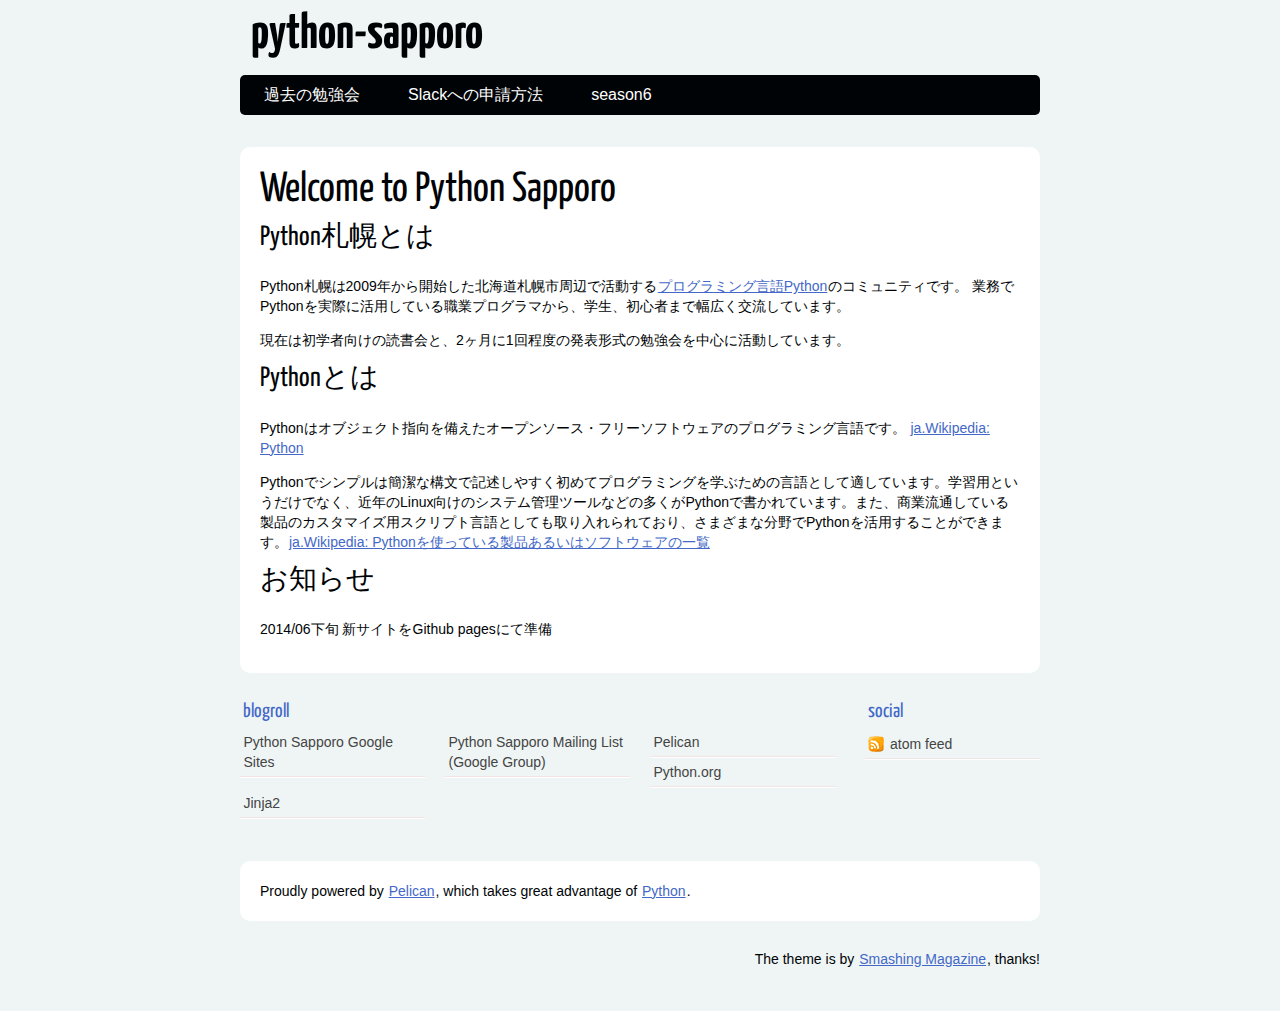
==== index.html @ fd785931 "Update documentation" ====
<!DOCTYPE html>
<html lang="ja">
<head>
        <meta charset="utf-8" />
        <title>Welcome to Python Sapporo</title>
        <link rel="stylesheet" href="http://python-sapporo.github.io/theme/css/main.css" />
        <link href="http://python-sapporo.github.io/feeds/all.atom.xml" type="application/atom+xml" rel="alternate" title="python-sapporo Atom Feed" />

        <!--[if IE]>
            <script src="http://html5shiv.googlecode.com/svn/trunk/html5.js"></script>
        <![endif]-->
</head>

<body id="index" class="home">
        <header id="banner" class="body">
                <h1><a href="http://python-sapporo.github.io/">python-sapporo </a></h1>
                <nav><ul>
                    <li><a href="http://python-sapporo.github.io/pages/history.html">過去の勉強会</a></li>
                    <li><a href="http://python-sapporo.github.io/pages/apply-to-slack.html">Slackへの申請方法</a></li>
                    <li><a href="http://python-sapporo.github.io/category/season6.html">season6</a></li>
                </ul></nav>
        </header><!-- /#banner -->
<section id="content" class="body">
    <h1 class="entry-title">Welcome to Python Sapporo</h1>
    
    <h1>Python札幌とは</h1>
<p>Python札幌は2009年から開始した北海道札幌市周辺で活動する<a href="http://www.python.org">プログラミング言語Python</a>のコミュニティです。
業務でPythonを実際に活用している職業プログラマから、学生、初心者まで幅広く交流しています。</p>
<p>現在は初学者向けの読書会と、2ヶ月に1回程度の発表形式の勉強会を中心に活動しています。</p>
<h1>Pythonとは</h1>
<p>Pythonはオブジェクト指向を備えたオープンソース・フリーソフトウェアのプログラミング言語です。 <a href="http://ja.wikipedia.org/wiki/Python">ja.Wikipedia: Python</a></p>
<p>Pythonでシンプルは簡潔な構文で記述しやすく初めてプログラミングを学ぶための言語として適しています。学習用というだけでなく、近年のLinux向けのシステム管理ツールなどの多くがPythonで書かれています。また、商業流通している製品のカスタマイズ用スクリプト言語としても取り入れられており、さまざまな分野でPythonを活用することができます。<a href="http://ja.wikipedia.org/wiki/Python%E3%82%92%E4%BD%BF%E3%81%A3%E3%81%A6%E3%81%84%E3%82%8B%E8%A3%BD%E5%93%81%E3%81%82%E3%82%8B%E3%81%84%E3%81%AF%E3%82%BD%E3%83%95%E3%83%88%E3%82%A6%E3%82%A7%E3%82%A2%E3%81%AE%E4%B8%80%E8%A6%A7">ja.Wikipedia: Pythonを使っている製品あるいはソフトウェアの一覧</a></p>
<h1>お知らせ</h1>
<p>2014/06下旬 新サイトをGithub pagesにて準備</p>
</section>
        <section id="extras" class="body">
                <div class="blogroll">
                        <h2>blogroll</h2>
                        <ul>
                            <li><a href="https://sites.google.com/site/pythonsapporo/">Python Sapporo Google Sites</a></li>
                            <li><a href="https://groups.google.co.jp/group/python-sapporo">Python Sapporo Mailing List (Google Group)</a></li>
                            <li><a href="http://getpelican.com/">Pelican</a></li>
                            <li><a href="http://python.org/">Python.org</a></li>
                            <li><a href="http://jinja.pocoo.org/">Jinja2</a></li>
                        </ul>
                </div><!-- /.blogroll -->
                <div class="social">
                        <h2>social</h2>
                        <ul>
                            <li><a href="http://python-sapporo.github.io/feeds/all.atom.xml" type="application/atom+xml" rel="alternate">atom feed</a></li>

                        </ul>
                </div><!-- /.social -->
        </section><!-- /#extras -->

        <footer id="contentinfo" class="body">
                <address id="about" class="vcard body">
                Proudly powered by <a href="http://getpelican.com/">Pelican</a>, which takes great advantage of <a href="http://python.org">Python</a>.
                </address><!-- /#about -->

                <p>The theme is by <a href="http://coding.smashingmagazine.com/2009/08/04/designing-a-html-5-layout-from-scratch/">Smashing Magazine</a>, thanks!</p>
        </footer><!-- /#contentinfo -->

</body>
</html>
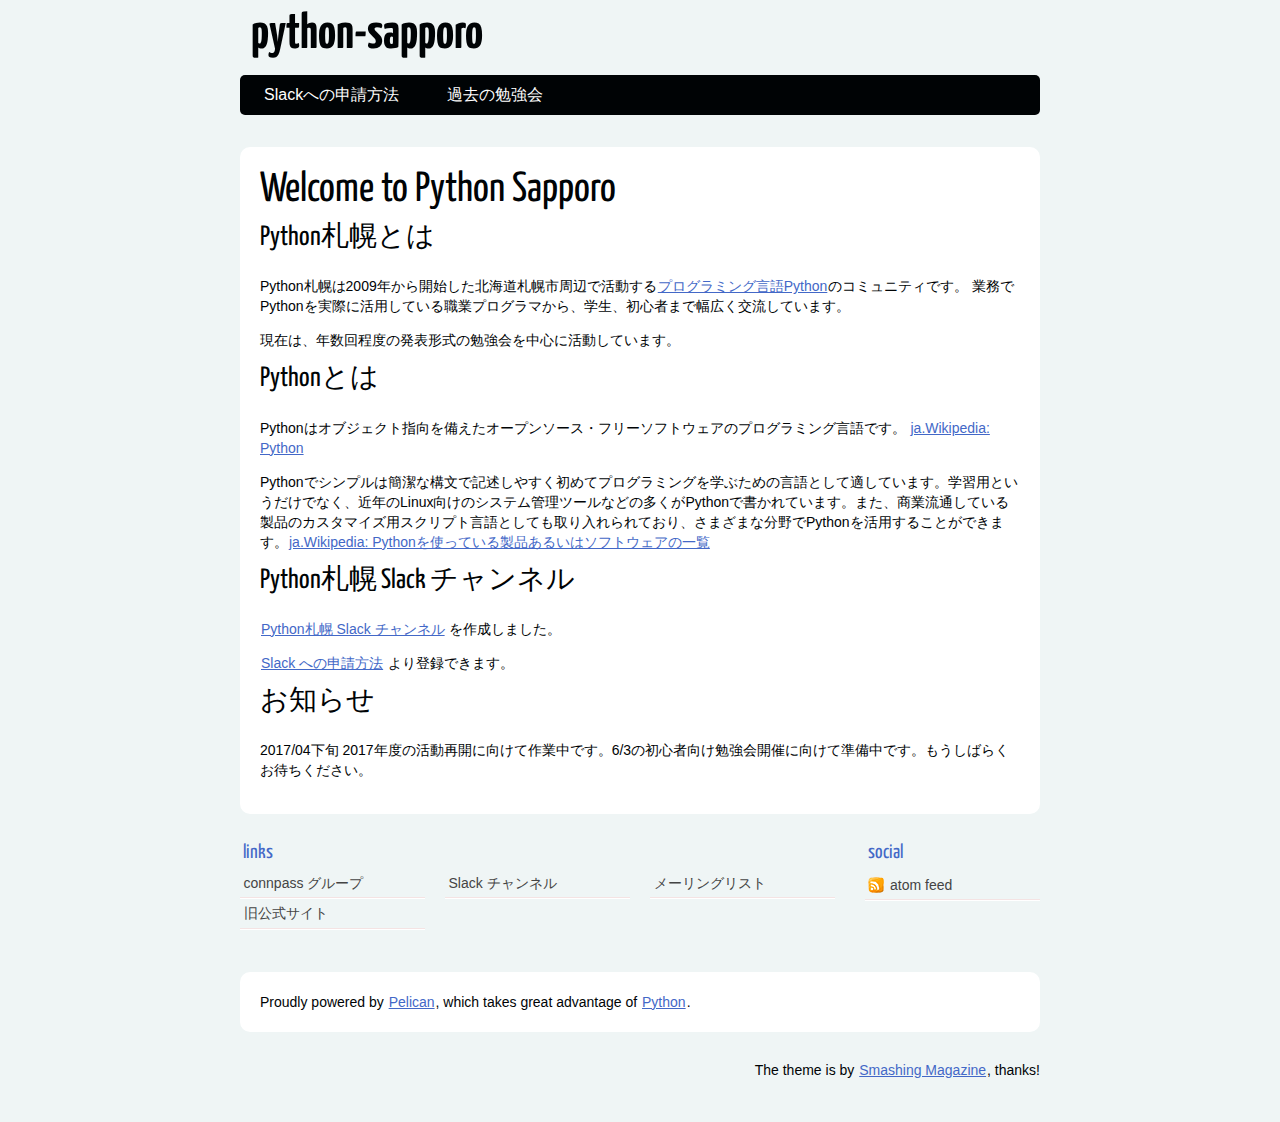
==== commit 51d8fe3e: "Generate Pelican site" ====
--- a/index.html
+++ b/index.html
@@ -7,7 +7,7 @@
         <link href="http://python-sapporo.github.io/feeds/all.atom.xml" type="application/atom+xml" rel="alternate" title="python-sapporo Atom Feed" />
 
         <!--[if IE]>
-            <script src="http://html5shiv.googlecode.com/svn/trunk/html5.js"></script>
+            <script src="https://html5shiv.googlecode.com/svn/trunk/html5.js"></script>
         <![endif]-->
 </head>
 
@@ -15,9 +15,8 @@
         <header id="banner" class="body">
                 <h1><a href="http://python-sapporo.github.io/">python-sapporo </a></h1>
                 <nav><ul>
+                    <li><a href="http://python-sapporo.github.io/pages/apply-to-slack.html">Slackへの申請方法</a></li>
                     <li><a href="http://python-sapporo.github.io/pages/history.html">過去の勉強会</a></li>
-                    <li><a href="http://python-sapporo.github.io/pages/apply-to-slack.html">Slackへの申請方法</a></li>
-                    <li><a href="http://python-sapporo.github.io/category/season6.html">season6</a></li>
                 </ul></nav>
         </header><!-- /#banner -->
 <section id="content" class="body">
@@ -26,22 +25,24 @@
     <h1>Python札幌とは</h1>
 <p>Python札幌は2009年から開始した北海道札幌市周辺で活動する<a href="http://www.python.org">プログラミング言語Python</a>のコミュニティです。
 業務でPythonを実際に活用している職業プログラマから、学生、初心者まで幅広く交流しています。</p>
-<p>現在は初学者向けの読書会と、2ヶ月に1回程度の発表形式の勉強会を中心に活動しています。</p>
+<p>現在は、年数回程度の発表形式の勉強会を中心に活動しています。</p>
 <h1>Pythonとは</h1>
 <p>Pythonはオブジェクト指向を備えたオープンソース・フリーソフトウェアのプログラミング言語です。 <a href="http://ja.wikipedia.org/wiki/Python">ja.Wikipedia: Python</a></p>
 <p>Pythonでシンプルは簡潔な構文で記述しやすく初めてプログラミングを学ぶための言語として適しています。学習用というだけでなく、近年のLinux向けのシステム管理ツールなどの多くがPythonで書かれています。また、商業流通している製品のカスタマイズ用スクリプト言語としても取り入れられており、さまざまな分野でPythonを活用することができます。<a href="http://ja.wikipedia.org/wiki/Python%E3%82%92%E4%BD%BF%E3%81%A3%E3%81%A6%E3%81%84%E3%82%8B%E8%A3%BD%E5%93%81%E3%81%82%E3%82%8B%E3%81%84%E3%81%AF%E3%82%BD%E3%83%95%E3%83%88%E3%82%A6%E3%82%A7%E3%82%A2%E3%81%AE%E4%B8%80%E8%A6%A7">ja.Wikipedia: Pythonを使っている製品あるいはソフトウェアの一覧</a></p>
+<h1>Python札幌 Slack チャンネル</h1>
+<p><a href="https://pysap.slack.com/messages/pysap/">Python札幌 Slack チャンネル</a> を作成しました。</p>
+<p><a href="http://python-sapporo.github.io/pages/apply-to-slack.html">Slack への申請方法</a> より登録できます。</p>
 <h1>お知らせ</h1>
-<p>2014/06下旬 新サイトをGithub pagesにて準備</p>
+<p>2017/04下旬 2017年度の活動再開に向けて作業中です。6/3の初心者向け勉強会開催に向けて準備中です。もうしばらくお待ちください。</p>
 </section>
         <section id="extras" class="body">
                 <div class="blogroll">
-                        <h2>blogroll</h2>
+                        <h2>links</h2>
                         <ul>
-                            <li><a href="https://sites.google.com/site/pythonsapporo/">Python Sapporo Google Sites</a></li>
-                            <li><a href="https://groups.google.co.jp/group/python-sapporo">Python Sapporo Mailing List (Google Group)</a></li>
-                            <li><a href="http://getpelican.com/">Pelican</a></li>
-                            <li><a href="http://python.org/">Python.org</a></li>
-                            <li><a href="http://jinja.pocoo.org/">Jinja2</a></li>
+                            <li><a href="https://python-sapporo.connpass.com/">connpass グループ</a></li>
+                            <li><a href="https://pysap.slack.com/messages/pysap/">Slack チャンネル</a></li>
+                            <li><a href="https://groups.google.co.jp/group/python-sapporo">メーリングリスト</a></li>
+                            <li><a href="https://sites.google.com/site/pythonsapporo/">旧公式サイト</a></li>
                         </ul>
                 </div><!-- /.blogroll -->
                 <div class="social">
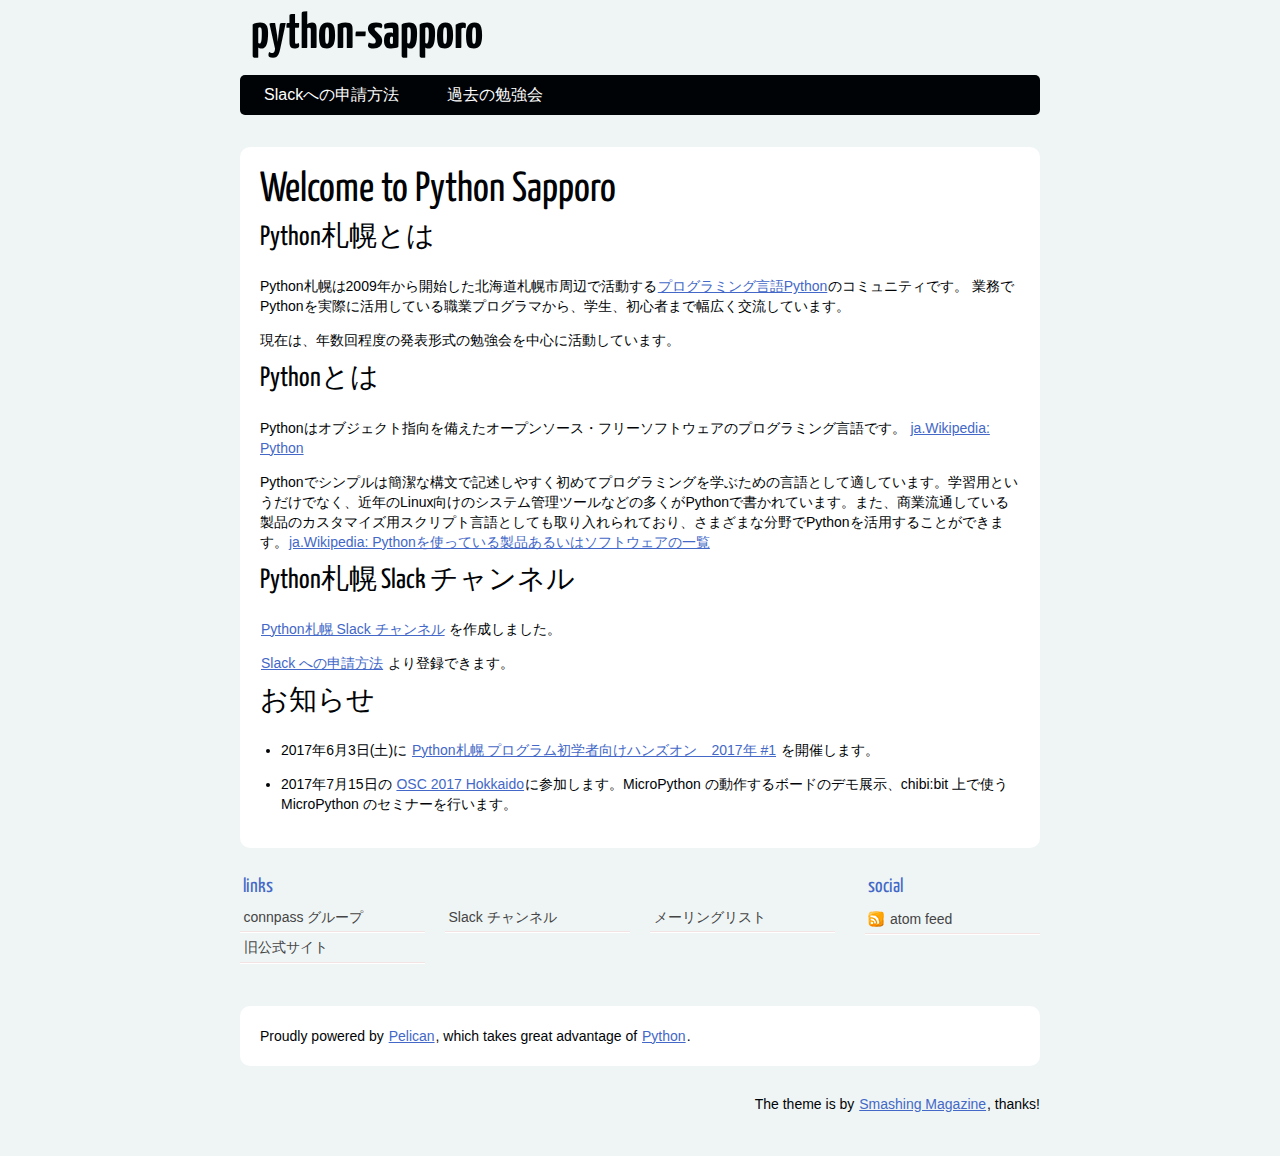
==== commit dd02453a: "Generate Pelican site" ====
--- a/index.html
+++ b/index.html
@@ -33,7 +33,14 @@
 <p><a href="https://pysap.slack.com/messages/pysap/">Python札幌 Slack チャンネル</a> を作成しました。</p>
 <p><a href="http://python-sapporo.github.io/pages/apply-to-slack.html">Slack への申請方法</a> より登録できます。</p>
 <h1>お知らせ</h1>
-<p>2017/04下旬 2017年度の活動再開に向けて作業中です。6/3の初心者向け勉強会開催に向けて準備中です。もうしばらくお待ちください。</p>
+<ul>
+<li>
+<p>2017年6月3日(土)に <a href="https://python-sapporo.connpass.com/event/56660/">Python札幌 プログラム初学者向けハンズオン　2017年 #1</a> を開催します。</p>
+</li>
+<li>
+<p>2017年7月15日の <a href="https://www.ospn.jp/osc2017-do/">OSC 2017 Hokkaido</a>に参加します。MicroPython の動作するボードのデモ展示、chibi:bit 上で使う MicroPython のセミナーを行います。</p>
+</li>
+</ul>
 </section>
         <section id="extras" class="body">
                 <div class="blogroll">
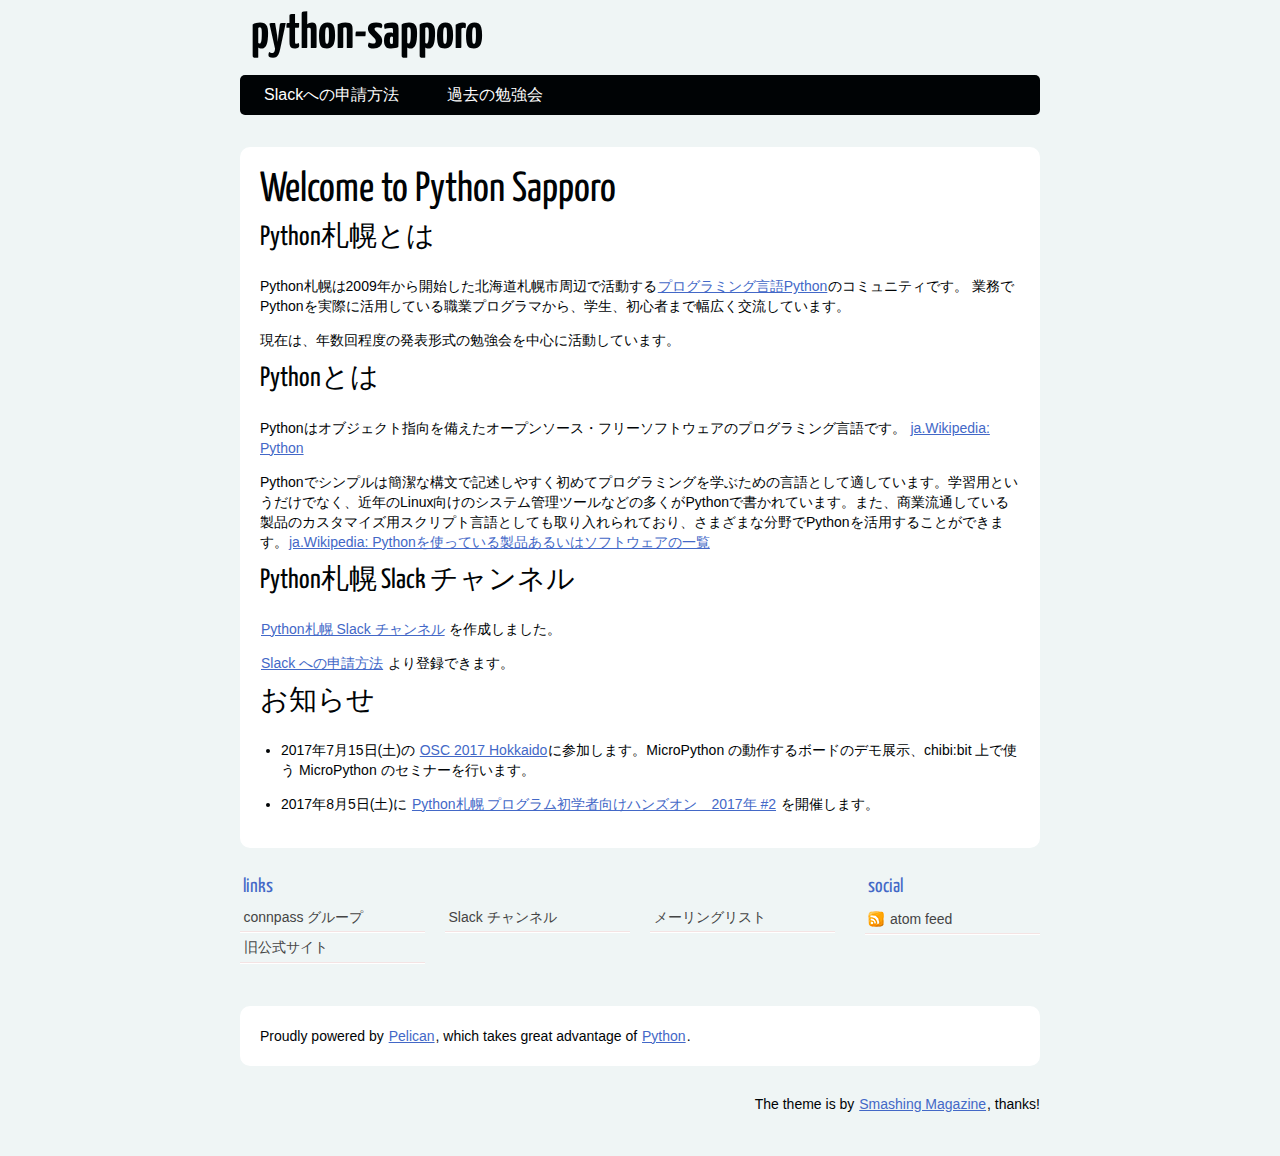
==== commit dedd994a: "Generate Pelican site" ====
--- a/index.html
+++ b/index.html
@@ -35,10 +35,10 @@
 <h1>お知らせ</h1>
 <ul>
 <li>
-<p>2017年6月3日(土)に <a href="https://python-sapporo.connpass.com/event/56660/">Python札幌 プログラム初学者向けハンズオン　2017年 #1</a> を開催します。</p>
+<p>2017年7月15日(土)の <a href="https://www.ospn.jp/osc2017-do/">OSC 2017 Hokkaido</a>に参加します。MicroPython の動作するボードのデモ展示、chibi:bit 上で使う MicroPython のセミナーを行います。</p>
 </li>
 <li>
-<p>2017年7月15日の <a href="https://www.ospn.jp/osc2017-do/">OSC 2017 Hokkaido</a>に参加します。MicroPython の動作するボードのデモ展示、chibi:bit 上で使う MicroPython のセミナーを行います。</p>
+<p>2017年8月5日(土)に <a href="https://python-sapporo.connpass.com/event/61897/">Python札幌 プログラム初学者向けハンズオン　2017年 #2</a> を開催します。</p>
 </li>
 </ul>
 </section>
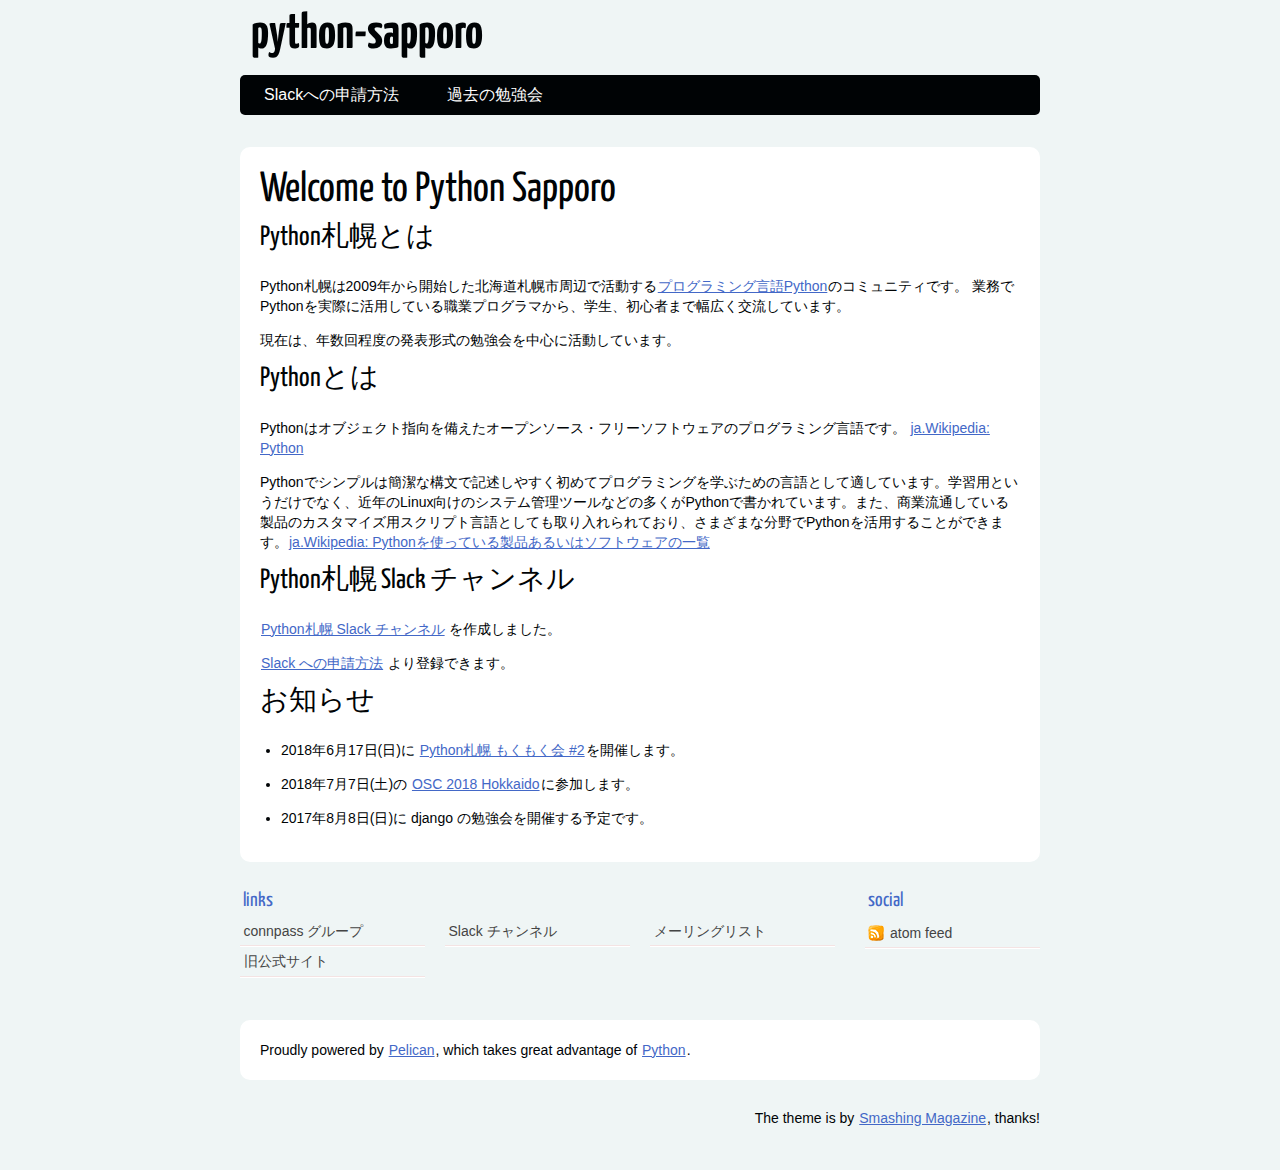
==== commit 8f194eef: "Generate Pelican site" ====
--- a/index.html
+++ b/index.html
@@ -35,10 +35,13 @@
 <h1>お知らせ</h1>
 <ul>
 <li>
-<p>2017年7月15日(土)の <a href="https://www.ospn.jp/osc2017-do/">OSC 2017 Hokkaido</a>に参加します。MicroPython の動作するボードのデモ展示、chibi:bit 上で使う MicroPython のセミナーを行います。</p>
+<p>2018年6月17日(日)に <a href="https://python-sapporo.connpass.com/event/89321/">Python札幌 もくもく会 #2</a>を開催します。</p>
 </li>
 <li>
-<p>2017年8月5日(土)に <a href="https://python-sapporo.connpass.com/event/61897/">Python札幌 プログラム初学者向けハンズオン　2017年 #2</a> を開催します。</p>
+<p>2018年7月7日(土)の <a href="https://www.ospn.jp/osc2018-do/">OSC 2018 Hokkaido</a>に参加します。</p>
+</li>
+<li>
+<p>2017年8月8日(日)に django の勉強会を開催する予定です。</p>
 </li>
 </ul>
 </section>
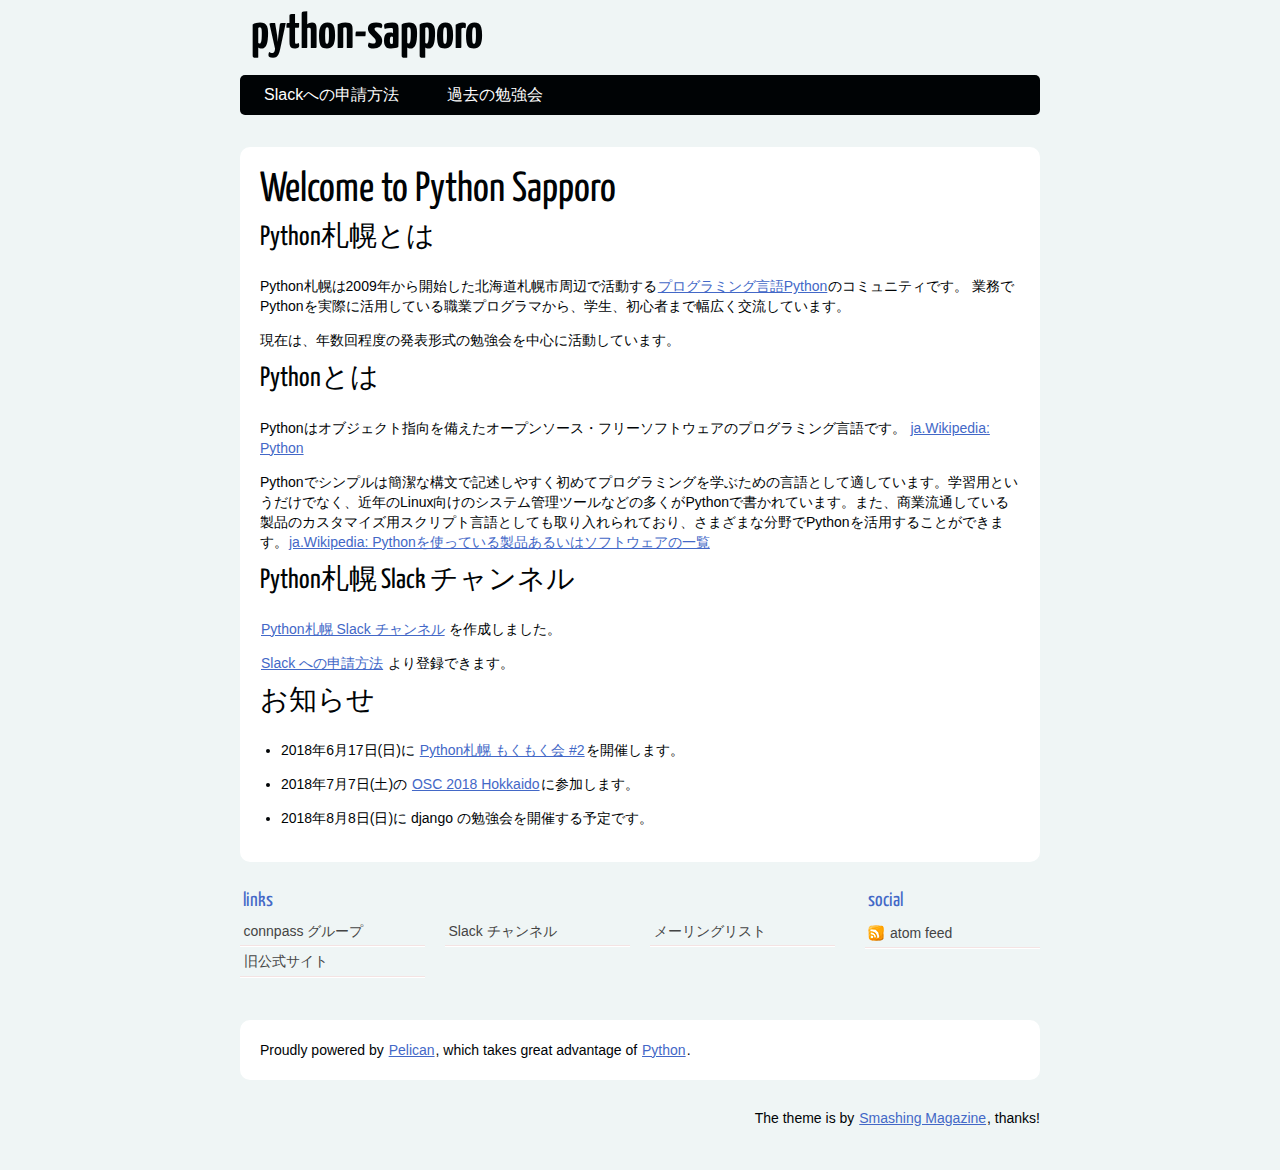
==== commit 708ffafd: "Generate Pelican site" ====
--- a/index.html
+++ b/index.html
@@ -35,13 +35,13 @@
 <h1>お知らせ</h1>
 <ul>
 <li>
-<p>2018年6月17日(日)に <a href="https://python-sapporo.connpass.com/event/89321/">Python札幌 もくもく会 #2</a>を開催します。</p>
+<p>2018年6月17日(日)に <a href="https://python-sapporo-mk2.connpass.com/event/89321/">Python札幌 もくもく会 #2</a>を開催します。</p>
 </li>
 <li>
 <p>2018年7月7日(土)の <a href="https://www.ospn.jp/osc2018-do/">OSC 2018 Hokkaido</a>に参加します。</p>
 </li>
 <li>
-<p>2017年8月8日(日)に django の勉強会を開催する予定です。</p>
+<p>2018年8月8日(日)に django の勉強会を開催する予定です。</p>
 </li>
 </ul>
 </section>
